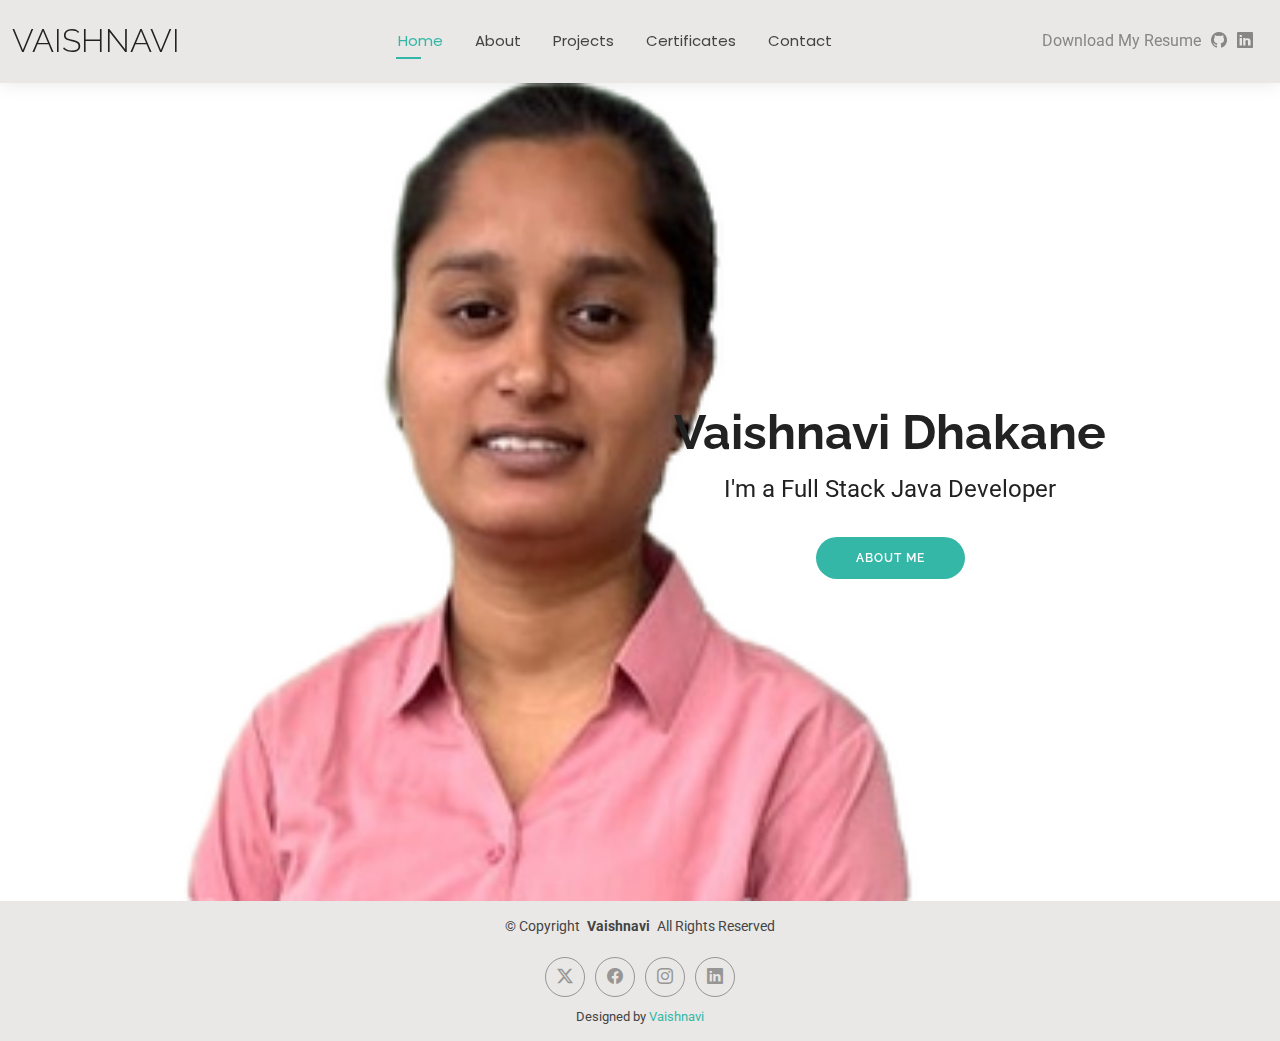
==== index.html @ d143d101 "Final deploy" ====
<!DOCTYPE html>
<html lang="en">

<head>
  <meta charset="utf-8">
  <meta content="width=device-width, initial-scale=1.0" name="viewport">
  <title>Index - Vaishnavi</title>
  <meta name="description" content="">
  <meta name="keywords" content="">

  <!-- Favicons -->
  <link href="assets/img/favicon.png" rel="icon">
  <link href="assets/img/apple-touch-icon.png" rel="apple-touch-icon">

  <!-- Fonts -->
  <link href="https://fonts.googleapis.com" rel="preconnect">
  <link href="https://fonts.gstatic.com" rel="preconnect" crossorigin>
  <link href="https://fonts.googleapis.com/css2?family=Roboto:ital,wght@0,100;0,300;0,400;0,500;0,700;0,900;1,100;1,300;1,400;1,500;1,700;1,900&family=Poppins:ital,wght@0,100;0,200;0,300;0,400;0,500;0,600;0,700;0,800;0,900;1,100;1,200;1,300;1,400;1,500;1,600;1,700;1,800;1,900&family=Raleway:ital,wght@0,100;0,200;0,300;0,400;0,500;0,600;0,700;0,800;0,900;1,100;1,200;1,300;1,400;1,500;1,600;1,700;1,800;1,900&display=swap" rel="stylesheet">

  <!-- Vendor CSS Files -->
  <link href="assets/vendor/bootstrap/css/bootstrap.min.css" rel="stylesheet">
  <link href="assets/vendor/bootstrap-icons/bootstrap-icons.css" rel="stylesheet">
  <link href="assets/vendor/aos/aos.css" rel="stylesheet">
  <link href="assets/vendor/swiper/swiper-bundle.min.css" rel="stylesheet">
  <link href="assets/vendor/glightbox/css/glightbox.min.css" rel="stylesheet">

  <!-- Main CSS File -->
  <link href="assets/css/main.css" rel="stylesheet">

  <!-- =======================================================
  * Template Name: Kelly
  * Template URL: https://bootstrapmade.com/kelly-free-bootstrap-cv-resume-html-template/
  * Updated: Aug 07 2024 with Bootstrap v5.3.3
  * Author: BootstrapMade.com
  * License: https://bootstrapmade.com/license/
  ======================================================== -->
</head>

<body class="index-page">

  <header id="header" class="header d-flex align-items-center light-background sticky-top">
    <div class="container-fluid position-relative d-flex align-items-center justify-content-between">

      <a href="index.html" class="logo d-flex align-items-center me-auto me-xl-0">
        <!-- Uncomment the line below if you also wish to use an image logo -->
        <!-- <img src="assets/img/logo.png" alt=""> -->
        <h1 class="sitename">Vaishnavi</h1>
      </a>

      <nav id="navmenu" class="navmenu">
        <ul>
          <li><a href="index.html" class="active">Home</a></li>
          <li><a href="about.html">About</a></li>
          <!-- <li><a href="resume.html">Resume</a></li> -->
          <li><a href="services.html">Projects</a></li>
          <li><a href="portfolio.html">Certificates</a></li>
          <!-- <li class="dropdown"><a href="#"><span>Dropdown</span> <i class="bi bi-chevron-down toggle-dropdown"></i></a>
            <ul>
              <li><a href="#">Dropdown 1</a></li>
              <li class="dropdown"><a href="#"><span>Deep Dropdown</span> <i class="bi bi-chevron-down toggle-dropdown"></i></a>
                <ul>
                  <li><a href="#">Deep Dropdown 1</a></li>
                  <li><a href="#">Deep Dropdown 2</a></li>
                  <li><a href="#">Deep Dropdown 3</a></li>
                  <li><a href="#">Deep Dropdown 4</a></li>
                  <li><a href="#">Deep Dropdown 5</a></li>
                </ul>
              </li>
              <li><a href="#">Dropdown 2</a></li>
              <li><a href="#">Dropdown 3</a></li>
              <li><a href="#">Dropdown 4</a></li>
            </ul>
          </li> -->
          <li><a href="contact.html">Contact</a></li>
        </ul>
        <i class="mobile-nav-toggle d-xl-none bi bi-list"></i>
      </nav>

      <div class="header-social-links">
        <!-- <a href="#" class="twitter"><i class="bi bi-twitter-x"></i></a> -->
        <!-- <a href="#" class="facebook"><i class="bi bi-facebook"></i></a> -->
        <a href="https://drive.google.com/file/d/1lNeGWEODUyHCRzGkeD9JN-hbLREiYKYw/view?usp=sharing" target="_blank" rel="noopener noreferrer">Download My Resume</a>

        <a href="https://github.com/vaishudhakane" class="instagram" target="_blank"><i class="bi bi-github"></i></a>
        <a href="https://www.linkedin.com/in/vaishnavi-dhakane-8334ba21b/" class="linkedin" target="_blank"><i class="bi bi-linkedin"></i></a>
      </div>

    </div>
  </header>

  <main class="main">

    <!-- Hero Section -->
    <section id="hero" class="hero section">

      <img src="passport_(2).png" alt="" data-aos="fade-in" style="height: 950;width:1000px">

      <div class="container text-center" data-aos="zoom-out" data-aos-delay="100">
        <div class="row justify-content-center">
          <div class="col-lg-8" style="transform: translateX(250px);">
            <h2>Vaishnavi Dhakane</h2>
            <p>I'm a Full Stack Java Developer</p>
            <a href="about.html" class="btn-get-started">About Me</a>
          </div>
        </div>
      </div>

    </section><!-- /Hero Section -->

  </main>

  <footer id="footer" class="footer light-background">

    <div class="container">
      <div class="copyright text-center ">
        <p>© <span>Copyright</span> <strong class="px-1 sitename">Vaishnavi</strong> <span>All Rights Reserved<br></span></p>
      </div>
      <div class="social-links d-flex justify-content-center">
        <a href=""><i class="bi bi-twitter-x"></i></a>
        <a href=""><i class="bi bi-facebook"></i></a>
        <a href=""><i class="bi bi-instagram"></i></a>
        <a href=""><i class="bi bi-linkedin"></i></a>
      </div>
      <div class="credits">
        <!-- All the links in the footer should remain intact. -->
        <!-- You can delete the links only if you've purchased the pro version. -->
        <!-- Licensing information: https://bootstrapmade.com/license/ -->
        <!-- Purchase the pro version with working PHP/AJAX contact form: [buy-url] -->
        Designed by <a href="https://bootstrapmade.com/">Vaishnavi</a>
      </div>
    </div>

  </footer>

  <!-- Scroll Top -->
  <a href="#" id="scroll-top" class="scroll-top d-flex align-items-center justify-content-center"><i class="bi bi-arrow-up-short"></i></a>

  <!-- Preloader -->
  <div id="preloader"></div>

  <!-- Vendor JS Files -->
  <script src="assets/vendor/bootstrap/js/bootstrap.bundle.min.js"></script>
  <script src="assets/vendor/php-email-form/validate.js"></script>
  <script src="assets/vendor/aos/aos.js"></script>
  <script src="assets/vendor/waypoints/noframework.waypoints.js"></script>
  <script src="assets/vendor/purecounter/purecounter_vanilla.js"></script>
  <script src="assets/vendor/swiper/swiper-bundle.min.js"></script>
  <script src="assets/vendor/glightbox/js/glightbox.min.js"></script>
  <script src="assets/vendor/imagesloaded/imagesloaded.pkgd.min.js"></script>
  <script src="assets/vendor/isotope-layout/isotope.pkgd.min.js"></script>

  <!-- Main JS File -->
  <script src="assets/js/main.js"></script>

</body>

</html>
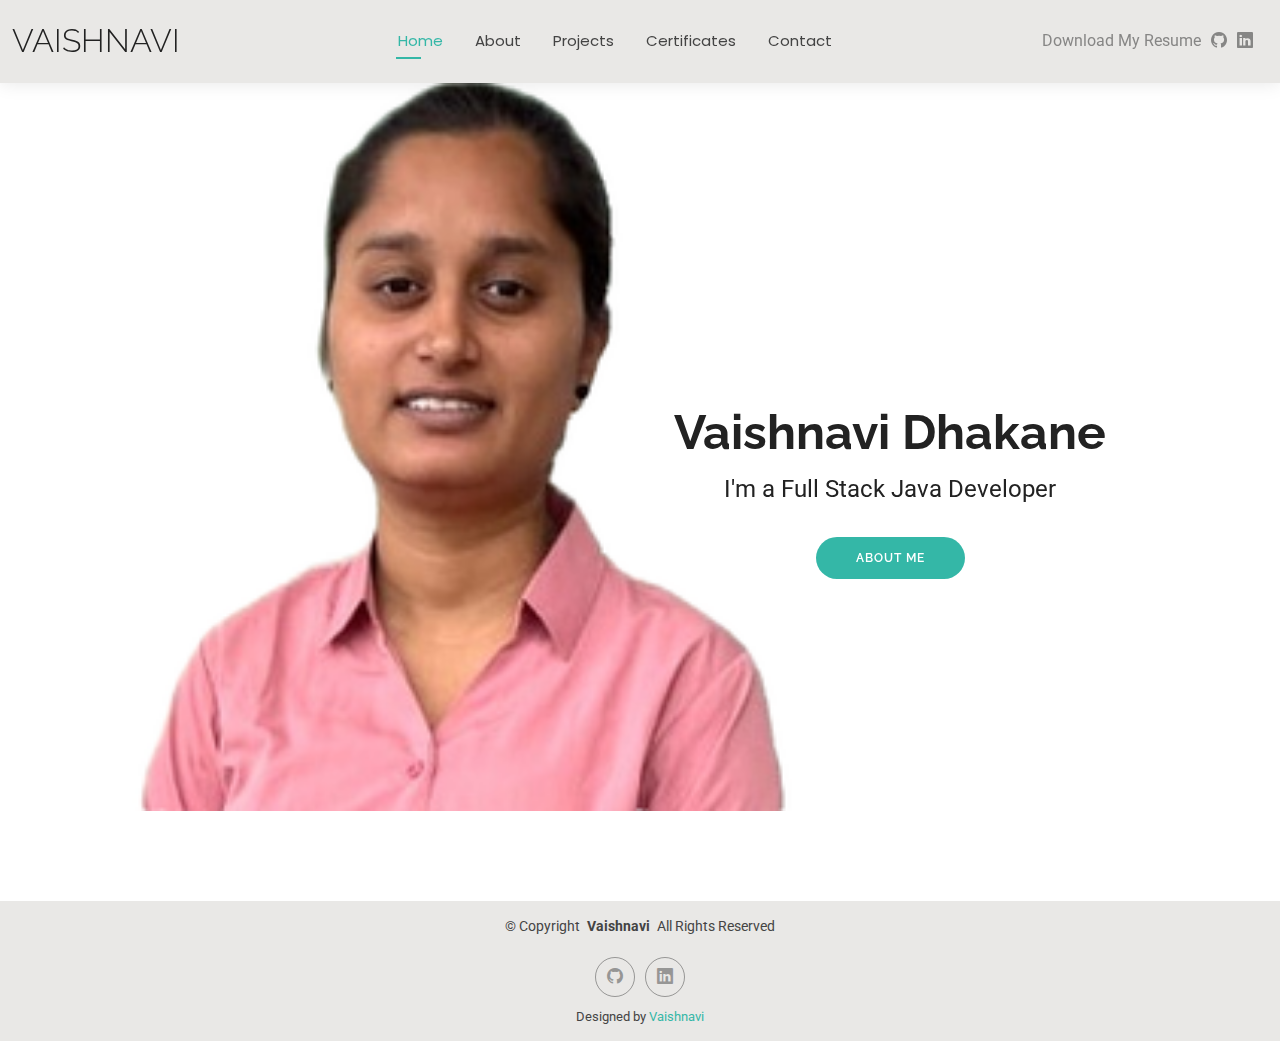
==== commit 308bb622: "Updated Commit" ====
--- a/index.html
+++ b/index.html
@@ -93,7 +93,7 @@
     <!-- Hero Section -->
     <section id="hero" class="hero section">
 
-      <img src="passport_(2).png" alt="" data-aos="fade-in" style="height: 950;width:1000px">
+      <img src="passport_(2).png" alt="" data-aos="fade-in" style="height: 728px; width: 839px;">
 
       <div class="container text-center" data-aos="zoom-out" data-aos-delay="100">
         <div class="row justify-content-center">
@@ -116,10 +116,10 @@
         <p>© <span>Copyright</span> <strong class="px-1 sitename">Vaishnavi</strong> <span>All Rights Reserved<br></span></p>
       </div>
       <div class="social-links d-flex justify-content-center">
-        <a href=""><i class="bi bi-twitter-x"></i></a>
-        <a href=""><i class="bi bi-facebook"></i></a>
-        <a href=""><i class="bi bi-instagram"></i></a>
-        <a href=""><i class="bi bi-linkedin"></i></a>
+        <!-- <a href=""><i class="bi bi-twitter-x"></i></a> -->
+        <!-- <a href=""><i class="bi bi-facebook"></i></a> -->
+        <a href="https://github.com/vaishudhakane"><i class="bi bi-github"></i></a>
+        <a href="https://www.linkedin.com/in/vaishnavi-dhakane-8334ba21b/"><i class="bi bi-linkedin"></i></a>
       </div>
       <div class="credits">
         <!-- All the links in the footer should remain intact. -->
